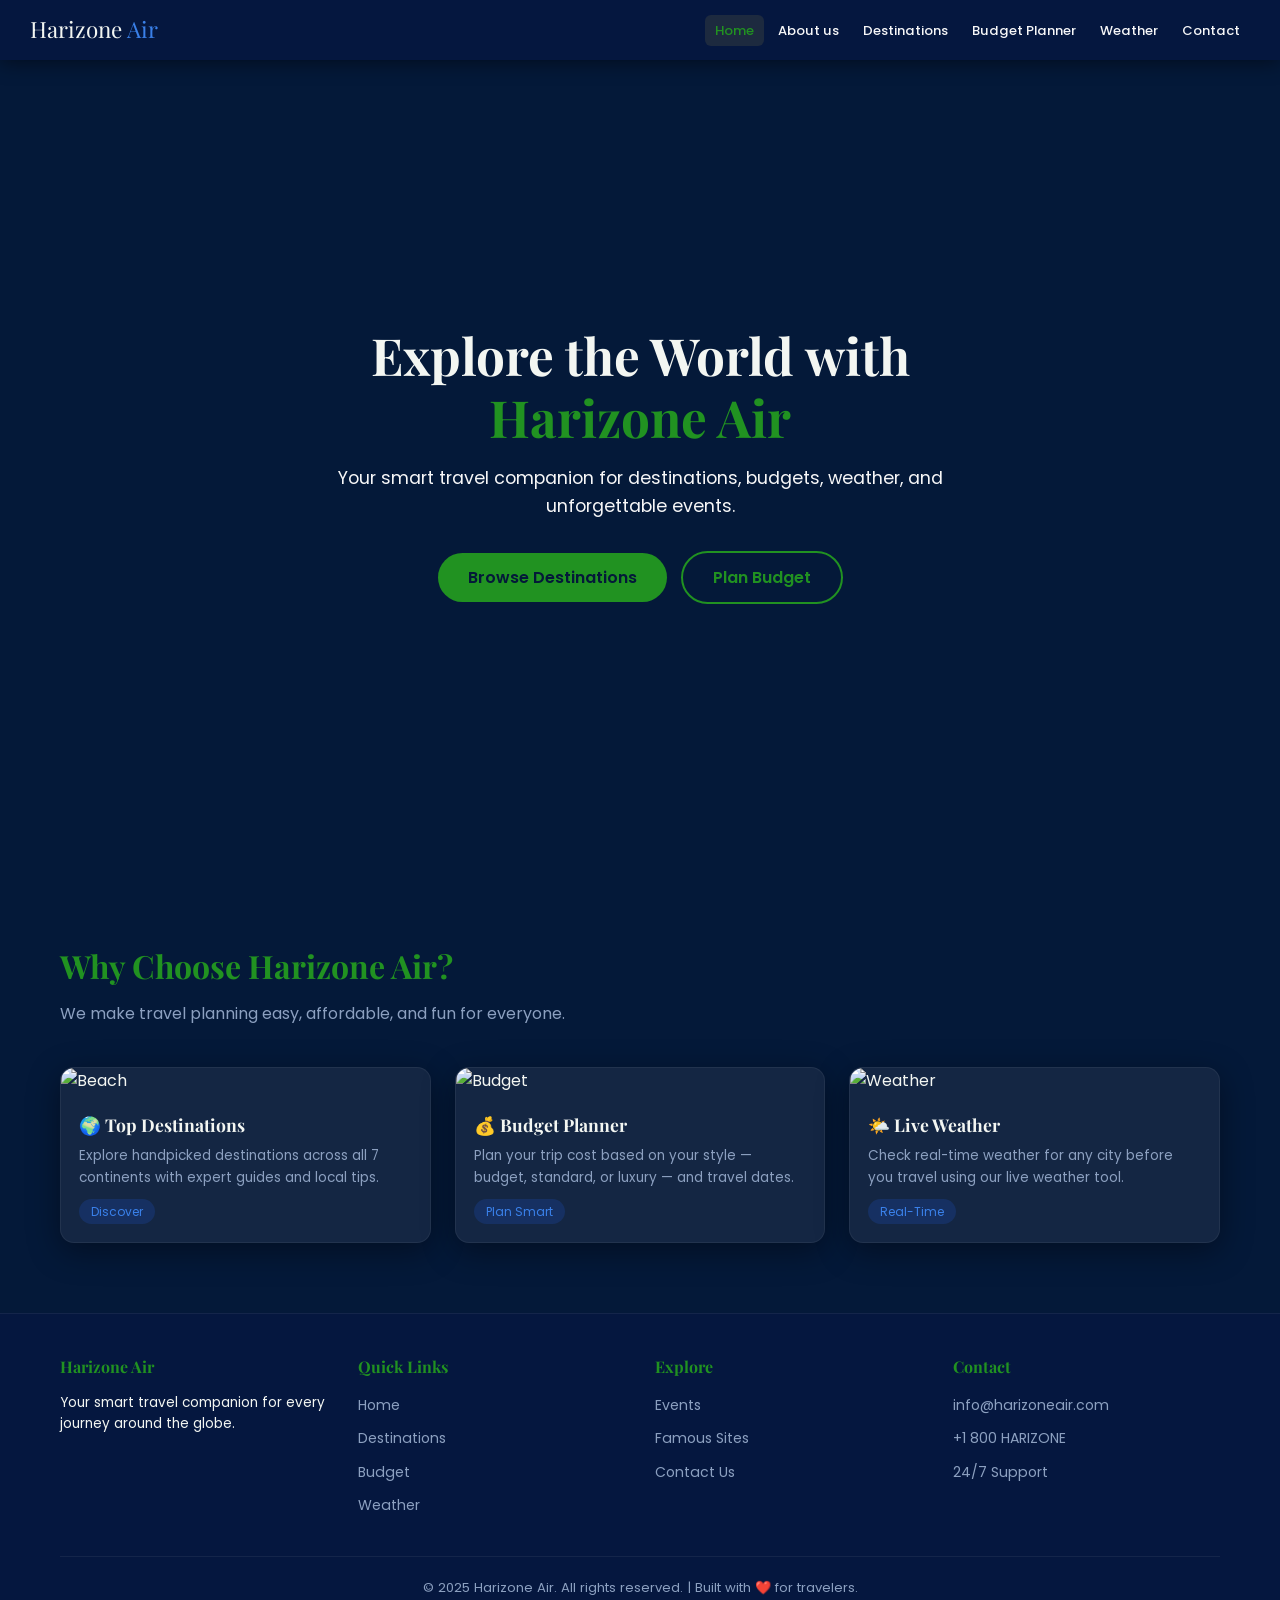
==== index.html @ 2e657956 "initial commit - add Harizone Air" ====
<!DOCTYPE html>
<html lang="en">
<head>
  <meta charset="UTF-8" />
  <meta name="viewport" content="width=device-width, initial-scale=1.0"/>
  <title>Harizone Air</title>
  <link rel="stylesheet" href="css/style.css" />
</head>
<body>

  <!-- NAVBAR -->
  <nav class="navbar">
    <div class="logo">Harizone <span>Air</span> </div>
    <ul class="nav-links">
      <li><a href="index.html" class="active">Home</a></li>
      <li><a href="about.html">About us</a></li>
      <li><a href="destinations.html">Destinations</a></li>
      <li><a href="budget.html">Budget Planner</a></li>
      <li><a href="weather.html">Weather</a></li>
      <li><a href="contact.html">Contact</a></li>
    </ul>
  </nav>

  <!-- HERO -->
  <section class="hero">
    <div class="hero-bg"></div>
    <div class="hero-content">
      <h1>Explore the World with <span>Harizone Air</span></h1>
      <p>Your smart travel companion for destinations, budgets, weather, and unforgettable events.</p>
      <a href="destinations.html" class="btn">Browse Destinations</a>
      <a href="budget.html" class="btn btn-outline">Plan Budget</a>
    </div>
  </section>
  <!-- WHY HARIZONE -->
  <section class="section">
    <h2 class="section-title">Why Choose Harizone Air?</h2>
    <p class="section-subtitle">We make travel planning easy, affordable, and fun for everyone.</p>
    <div class="cards-grid">
      <div class="card">
        <img src="https://images.unsplash.com/photo-1507525428034-b723cf961d3e?w=600" alt="Beach" />
        <div class="card-body">
          <h3>🌍 Top Destinations</h3>
          <p>Explore handpicked destinations across all 7 continents with expert guides and local tips.</p>
          <span class="tag">Discover</span>
        </div>
      </div>
      <div class="card">
        <img src="https://images.unsplash.com/photo-1554224155-6726b3ff858f?w=600" alt="Budget" />
        <div class="card-body">
          <h3>💰 Budget Planner</h3>
          <p>Plan your trip cost based on your style — budget, standard, or luxury — and travel dates.</p>
          <span class="tag">Plan Smart</span>
        </div>
      </div>
      <div class="card">
        <img src="https://images.unsplash.com/photo-1530521954074-e64f6810b32d?w=600" alt="Weather" />
        <div class="card-body">
          <h3>🌤️ Live Weather</h3>
          <p>Check real-time weather for any city before you travel using our live weather tool.</p>
          <span class="tag">Real-Time</span>
        </div>
      </div>
    </div>
  </section>

 <!-- FOOTER -->
  <footer class="footer">
    <div class="footer-grid">
      <div>
        <h3>Harizone Air </h3>
        <p style="color: var(--text-muted); font-size:0.85rem;">Your smart travel companion for every journey around the globe.</p>
      </div>
      <div>
        <h3>Quick Links</h3>
        <ul>
          <li><a href="index.html">Home</a></li>
          <li><a href="destinations.html">Destinations</a></li>
          <li><a href="budget.html">Budget</a></li>
          <li><a href="weather.html">Weather</a></li>
        </ul>
      </div>
      <div>
        <h3>Explore</h3>
        <ul>
          <li><a href="events.html">Events</a></li>
          <li><a href="sites.html">Famous Sites</a></li>
          <li><a href="contact.html">Contact Us</a></li>
        </ul>
      </div>
      <div>
        <h3>Contact</h3> 
        <ul>
          <li><a href="#">info@harizoneair.com</a></li>
          <li><a href="#">+1 800 HARIZONE</a></li>
          <li><a href="#">24/7 Support</a></li>
        </ul>
      </div>
    </div>
    <div class="footer-bottom">
      &copy; 2025 Harizone Air. All rights reserved. | Built with ❤️ for travelers.
    </div>
  </footer>

  <script src="js/main.js"></script>
</body>
</html>
---- css/style.css ----
/* ===== HARIZONE AIR - STYLESHEET ===== */
@import url('https://fonts.googleapis.com/css2?family=Playfair+Display:wght@400;700&family=Poppins:wght@300;400;500;600&display=swap');

/* ===== VARIABLES ===== */
:root {
  --navy: #041939;
  --navy-mid: #05173f;
  --navy-light: #1a3160;
  --blue-bright: #1e5adc;
  --blue-sky: #3a80e9;
  --gold: #219221;
  --white: #f3f6f2;
  --light-gray: #f7f7f8;
  --muted: #8ca0c0;
  --card-bg: #142643;
  --shadow: 0 8px 32px rgba(0,0,0,0.4);
}

/* ===== BASE ===== */
* {
  margin: 0;
  padding: 0;
  box-sizing: border-box;
}

body {
  font-family: 'Poppins', sans-serif;
  background: var(--navy);
  color: var(--white);
  line-height: 1.6;
}

h1,
h2,
h3 {
  font-family: 'Playfair Display', serif;
}

a {
  text-decoration: none;
  color: inherit;
}

img {
  width: 100%;
  border-radius: 10px;
}

/* ===== NAVBAR ===== */
.navbar {
  background: var(--navy-mid);
  padding: 12px 30px;
  display: flex;
  align-items: center;
  justify-content: space-between;
  flex-wrap: wrap;
  gap: 10px;
  position: sticky;
  top: 0;
  z-index: 999;
  box-shadow: 0 2px 20px rgba(0,0,0,0.5);
}

.logo {
  font-family: 'Playfair Display', serif;
  font-size: 1.4rem;
  color: var(--green);
  white-space: nowrap;
}

.logo span {
  color: var(--blue-sky);
}

.nav-links {
  list-style: none;
  display: flex;
  flex-wrap: wrap;
  gap: 4px;
}

.nav-links a {
  font-size: 0.82rem;
  font-weight: 500;
  color: var(--light-gray);
  padding: 6px 10px;
  border-radius: 6px;
  transition: color 0.3s, background 0.3s;
  white-space: nowrap;
}

.nav-links a:hover,
.nav-links a.active {
  color: var(--gold);
  background: rgba(245,200,66,0.1);
}

/* ===== HERO ===== */
.hero {
  position: relative;
  height: 90vh;
  display: flex;
  align-items: center;
  justify-content: center;
  text-align: center;
  overflow: hidden;
}

.hero-bg {
  position: absolute;
  inset: 0;
  background: url('https://images.unsplash.com/photo-1436491865332-7a61a109cc05?w=1600') center/cover;
  filter: brightness(0.35);
}

.hero-content {
  position: relative;
  z-index: 1;
  max-width: 750px;
  padding: 20px;
}

.hero-content h1 {
  font-size: 3.2rem;
  margin-bottom: 16px;
  line-height: 1.2;
}

.hero-content h1 span {
  color: var(--gold);
}

.hero-content p {
  font-size: 1.1rem;
  color: var(--light-gray);
  margin-bottom: 30px;
}

/* ===== BUTTONS ===== */
.btn {
  background: var(--gold);
  color: var(--navy);
  padding: 12px 30px;
  border: none;
  border-radius: 30px;
  font-size: 1rem;
  font-weight: 600;
  cursor: pointer;
  display: inline-block;
  transition: background 0.3s, transform 0.2s;
}

.btn:hover {
  background: #e6b800;
  transform: translateY(-2px);
}

.btn-outline {
  background: transparent;
  border: 2px solid var(--gold);
  color: var(--gold);
  margin-left: 10px;
}

.btn-outline:hover {
  background: var(--gold);
  color: var(--navy);
}

/* ===== SECTIONS ===== */
.section {
  padding: 70px 60px;
}

.section-title {
  font-size: 2rem;
  color: var(--gold);
  margin-bottom: 10px;
}

.section-subtitle {
  color: var(--muted);
  font-size: 1rem;
  margin-bottom: 40px;
}

/* ===== CARDS ===== */
.cards-grid {
  display: grid;
  grid-template-columns: repeat(auto-fit, minmax(260px, 1fr));
  gap: 24px;
}

.card {
  background: var(--card-bg);
  border-radius: 14px;
  overflow: hidden;
  box-shadow: var(--shadow);
  border: 1px solid rgba(255,255,255,0.06);
  transition: transform 0.3s;
}

.card:hover {
  transform: translateY(-6px);
}

.card img {
  height: 180px;
  object-fit: cover;
  border-radius: 0;
}

.card-body {
  padding: 18px;
}

.card-body h3 {
  font-size: 1.1rem;
  margin-bottom: 6px;
}

.card-body p {
  font-size: 0.85rem;
  color: var(--muted);
}

.tag {
  display: inline-block;
  background: rgba(30,90,220,0.2);
  color: var(--blue-sky);
  border-radius: 20px;
  padding: 3px 12px;
  font-size: 0.75rem;
  margin-top: 10px;
}

/* ===== WEATHER WIDGET ===== */
.weather-widget {
  background: linear-gradient(135deg, var(--navy-light), var(--navy-mid));
  border-radius: 16px;
  padding: 30px;
  text-align: center;
  border: 1px solid rgba(255,255,255,0.1);
  max-width: 400px;
}

.weather-widget h2 {
  font-size: 1.3rem;
  margin-bottom: 10px;
  color: var(--gold);
}

.weather-temp {
  font-size: 3.5rem;
  font-weight: 700;
}

.weather-desc {
  color: var(--muted);
  font-size: 1rem;
  text-transform: capitalize;
  margin-top: 5px;
}

.weather-details {
  display: flex;
  justify-content: space-around;
  margin-top: 16px;
  font-size: 0.85rem;
  color: var(--muted);
}

/* ===== SHARED INPUTS ===== */
.budget-form input,
.budget-form select,
.contact-form input,
.contact-form textarea,
.search-bar input {
  width: 100%;
  padding: 10px 14px;
  margin-bottom: 16px;
  background: var(--navy-light);
  border: 1px solid rgba(255,255,255,0.1);
  border-radius: 8px;
  color: var(--white);
  font-size: 0.95rem;
  font-family: 'Poppins', sans-serif;
}

.search-bar input {
  border-radius: 30px;
  padding: 12px 18px;
  margin-bottom: 0;
}

.contact-form textarea {
  height: 120px;
  resize: none;
}

/* ===== FORM WRAPPERS ===== */
.budget-form,
.contact-form {
  background: var(--card-bg);
  border-radius: 16px;
  padding: 30px;
  max-width: 600px;
  border: 1px solid rgba(255,255,255,0.07);
}

.budget-form label {
  display: block;
  margin-bottom: 6px;
  color: var(--light-gray);
  font-size: 0.9rem;
}

.budget-result {
  background: rgba(245,200,66,0.12);
  border-left: 4px solid var(--gold);
  border-radius: 8px;
  padding: 16px;
  margin-top: 16px;
  font-size: 0.95rem;
  display: none;
}

/* ===== SEARCH BAR ===== */
.search-bar {
  display: flex;
  gap: 10px;
  margin-bottom: 30px;
  flex-wrap: wrap;
}

.search-bar button {
  padding: 12px 28px;
  background: var(--blue-bright);
  color: var(--white);
  border: none;
  border-radius: 30px;
  font-size: 0.95rem;
  cursor: pointer;
  transition: background 0.3s;
}

.search-bar button:hover {
  background: var(--blue-sky);
}

/* ===== PAGE BANNER ===== */
.page-banner {
  background: linear-gradient(rgba(10,22,40,0.7), rgba(10,22,40,0.9)),
              url('https://images.unsplash.com/photo-1530521954074-e64f6810b32d?w=1600') center/cover;
  padding: 80px 60px 50px;
  text-align: center;
}

.page-banner h1 {
  font-size: 2.5rem;
  color: var(--gold);
}

.page-banner p {
  color: var(--muted);
  margin-top: 10px;
}

/* ===== STATS ===== */
.stats-row {
  display: flex;
  gap: 24px;
  flex-wrap: wrap;
  justify-content: center;
  padding: 40px 60px;
  background: var(--navy-mid);
}

.stat-item {
  text-align: center;
  padding: 20px 30px;
}

.stat-item h2 {
  font-size: 2rem;
  color: var(--gold);
}

.stat-item p {
  color: var(--muted);
  font-size: 0.9rem;
}

/* ===== FOOTER ===== */
.footer {
  background: var(--navy-mid);
  padding: 40px 60px;
  border-top: 1px solid rgba(255,255,255,0.06);
}

.footer-grid {
  display: grid;
  grid-template-columns: repeat(auto-fit, minmax(180px, 1fr));
  gap: 30px;
  margin-bottom: 30px;
}

.footer h3 {
  color: var(--gold);
  font-size: 1rem;
  margin-bottom: 12px;
}

.footer ul {
  list-style: none;
}

.footer ul li {
  margin-bottom: 8px;
}

.footer ul li a {
  color: var(--muted);
  font-size: 0.88rem;
  transition: color 0.3s;
}

.footer ul li a:hover {
  color: var(--white);
}

.footer-bottom {
  text-align: center;
  color: var(--muted);
  font-size: 0.82rem;
  border-top: 1px solid rgba(255,255,255,0.06);
  padding-top: 20px;
}

/* ===== RESPONSIVE ===== */
@media (max-width: 768px) {
  .navbar {
    flex-direction: column;
    padding: 12px 20px;
  }

  .nav-links {
    justify-content: center;
  }

  .hero-content h1 {
    font-size: 2rem;
  }

  .section {
    padding: 50px 20px;
  }

  .page-banner {
    padding: 60px 20px 40px;
  }

  .footer,
  .stats-row {
    padding: 30px 20px;
  }
}
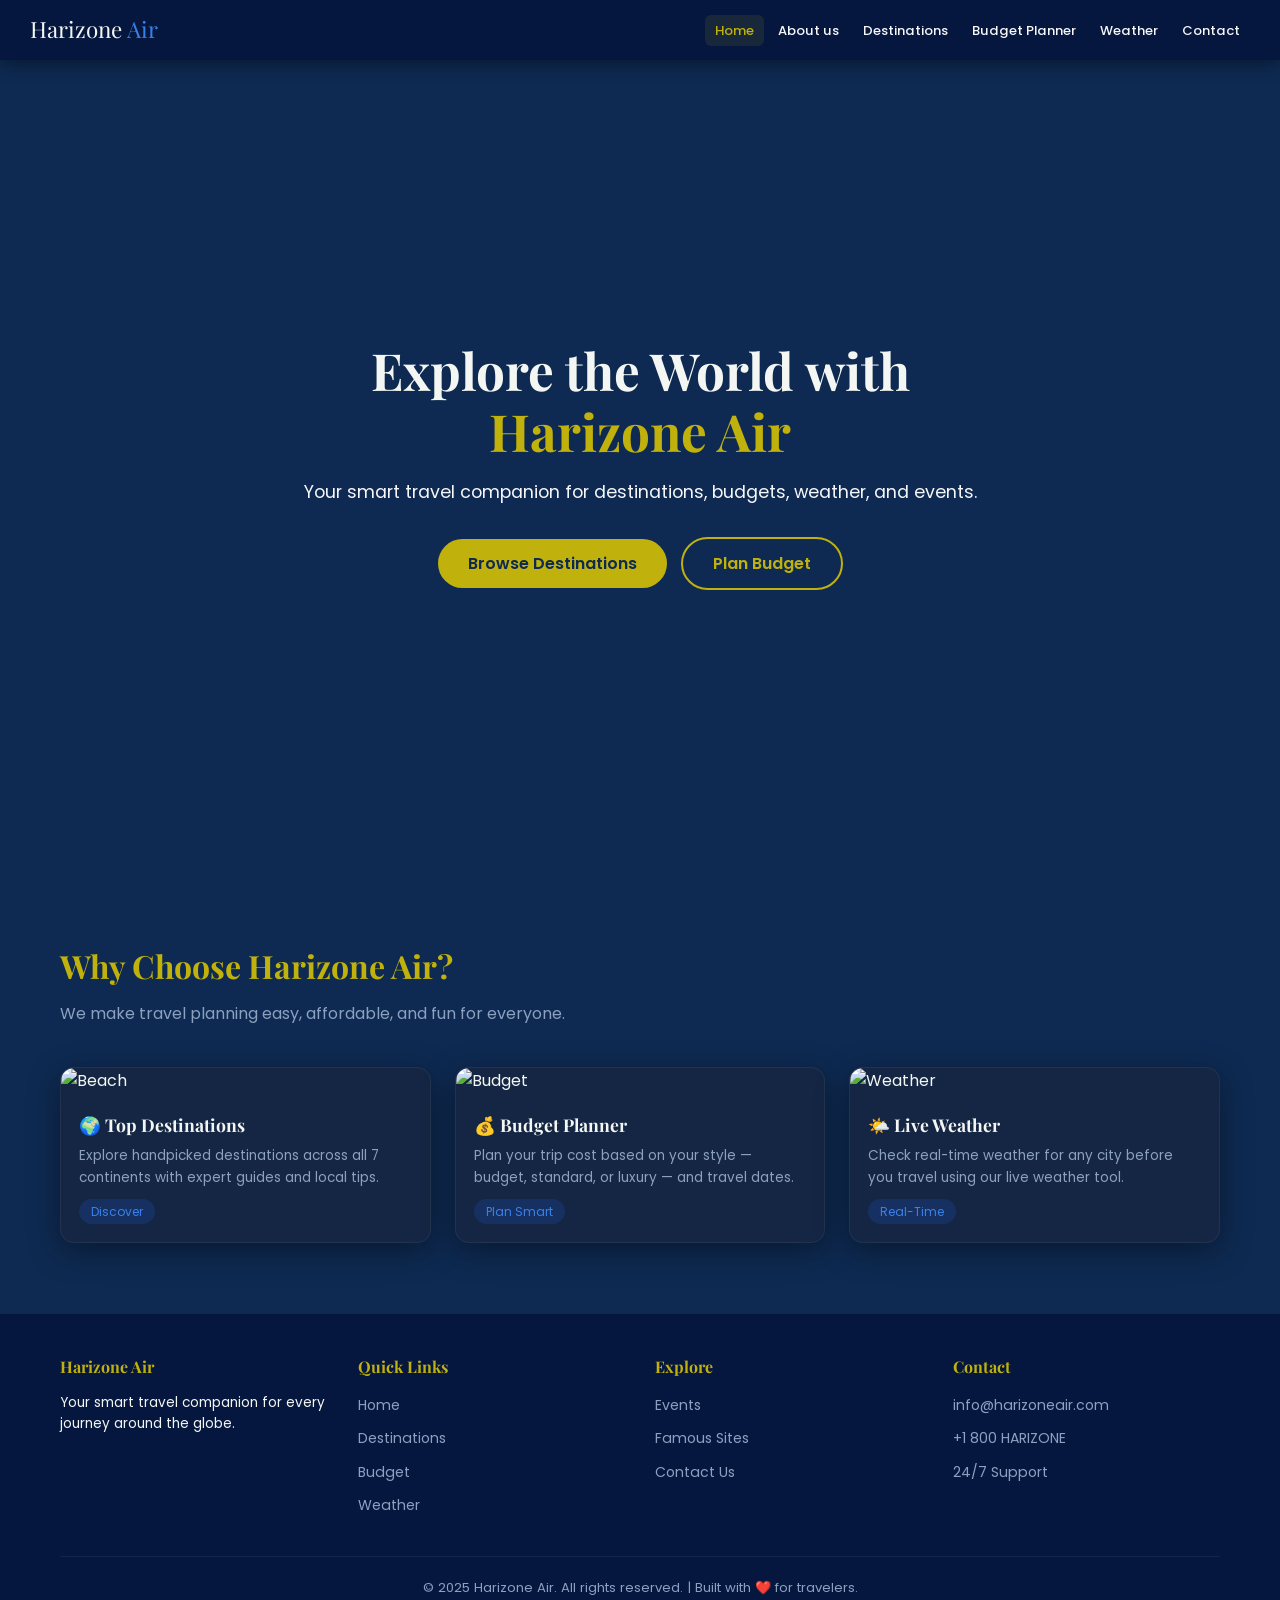
==== commit e6abe493: "updated info in the hero section" ====
--- a/index.html
+++ b/index.html
@@ -26,7 +26,7 @@
     <div class="hero-bg"></div>
     <div class="hero-content">
       <h1>Explore the World with <span>Harizone Air</span></h1>
-      <p>Your smart travel companion for destinations, budgets, weather, and unforgettable events.</p>
+      <p>Your smart travel companion for destinations, budgets, weather, and  events.</p>
       <a href="destinations.html" class="btn">Browse Destinations</a>
       <a href="budget.html" class="btn btn-outline">Plan Budget</a>
     </div>
--- a/css/style.css
+++ b/css/style.css
@@ -1,23 +1,27 @@
-/* ===== HARIZONE AIR - STYLESHEET ===== */
+/* ── 1. FONTS ── */
 @import url('https://fonts.googleapis.com/css2?family=Playfair+Display:wght@400;700&family=Poppins:wght@300;400;500;600&display=swap');
 
-/* ===== VARIABLES ===== */
+
+/* ── 2. VARIABLES ── */
 :root {
-  --navy: #041939;
-  --navy-mid: #05173f;
-  --navy-light: #1a3160;
+  --navy:        #0e2a52;
+  --navy-mid:    #05173f;
+  --navy-light:  #1a3160;
   --blue-bright: #1e5adc;
-  --blue-sky: #3a80e9;
-  --gold: #219221;
-  --white: #f3f6f2;
-  --light-gray: #f7f7f8;
-  --muted: #8ca0c0;
-  --card-bg: #142643;
-  --shadow: 0 8px 32px rgba(0,0,0,0.4);
-}
-
-/* ===== BASE ===== */
-* {
+  --blue-sky:    #3a80e9;
+  --gold:        #c0b10c;
+  --white:       #f3f6f2;
+  --light-gray:  #f7f7f8;
+  --muted:       #8ca0c0;
+  --card-bg:     #142643;
+  --shadow:      0 8px 32px rgba(0,0,0,0.4);
+  --green-ok:    #34c759;
+  --amber-warn:  #ff9500;
+}
+
+
+/* ── 3. RESET & BASE ── */
+*, *::before, *::after {
   margin: 0;
   padding: 0;
   box-sizing: border-box;
@@ -28,25 +32,17 @@
   background: var(--navy);
   color: var(--white);
   line-height: 1.6;
-}
-
-h1,
-h2,
-h3 {
-  font-family: 'Playfair Display', serif;
-}
-
-a {
-  text-decoration: none;
-  color: inherit;
-}
-
-img {
-  width: 100%;
-  border-radius: 10px;
-}
-
-/* ===== NAVBAR ===== */
+  -webkit-font-smoothing: antialiased;
+}
+
+h1, h2, h3 { font-family: 'Playfair Display', serif; }
+
+a { text-decoration: none; color: inherit; }
+
+img { width: 100%; border-radius: 10px; }
+
+
+/* ── 4. NAVBAR ── */
 .navbar {
   background: var(--navy-mid);
   padding: 12px 30px;
@@ -64,13 +60,10 @@
 .logo {
   font-family: 'Playfair Display', serif;
   font-size: 1.4rem;
-  color: var(--green);
   white-space: nowrap;
 }
 
-.logo span {
-  color: var(--blue-sky);
-}
+.logo span { color: var(--blue-sky); }
 
 .nav-links {
   list-style: none;
@@ -92,10 +85,11 @@
 .nav-links a:hover,
 .nav-links a.active {
   color: var(--gold);
-  background: rgba(245,200,66,0.1);
-}
-
-/* ===== HERO ===== */
+  background: rgba(192,177,12,0.1);
+}
+
+
+/* ── 5. HERO ── */
 .hero {
   position: relative;
   height: 90vh;
@@ -126,9 +120,7 @@
   line-height: 1.2;
 }
 
-.hero-content h1 span {
-  color: var(--gold);
-}
+.hero-content h1 span { color: var(--gold); }
 
 .hero-content p {
   font-size: 1.1rem;
@@ -136,7 +128,83 @@
   margin-bottom: 30px;
 }
 
-/* ===== BUTTONS ===== */
+
+/* ── 6. PAGE BANNER ── */
+.page-banner {
+  background:
+    linear-gradient(rgba(10,22,40,0.7), rgba(10,22,40,0.9)),
+    url('https://images.unsplash.com/photo-1530521954074-e64f6810b32d?w=1600') center/cover;
+  padding: 80px 60px 50px;
+  text-align: center;
+}
+
+.page-banner h1 {
+  font-size: 2.5rem;
+  color: var(--gold);
+}
+
+.page-banner p {
+  color: var(--muted);
+  margin-top: 10px;
+}
+
+
+/* ── 7. SECTIONS & TITLES ── */
+.section {
+  padding: 70px 60px;
+}
+
+.section-title {
+  font-size: 2rem;
+  color: var(--gold);
+  margin-bottom: 10px;
+}
+
+.section-subtitle {
+  color: var(--muted);
+  font-size: 1rem;
+  margin-bottom: 40px;
+}
+
+
+/* ── 8. CARDS & GRID ── */
+.cards-grid {
+  display: grid;
+  grid-template-columns: repeat(auto-fit, minmax(260px, 1fr));
+  gap: 24px;
+}
+
+.card {
+  background: var(--card-bg);
+  border-radius: 14px;
+  overflow: hidden;
+  box-shadow: var(--shadow);
+  border: 1px solid rgba(255,255,255,0.06);
+  transition: transform 0.3s;
+}
+
+.card:hover { transform: translateY(-6px); }
+
+.card img {
+  height: 180px;
+  object-fit: cover;
+  border-radius: 0;
+}
+
+.card-body { padding: 18px; }
+
+.card-body h3 {
+  font-size: 1.1rem;
+  margin-bottom: 6px;
+}
+
+.card-body p {
+  font-size: 0.85rem;
+  color: var(--muted);
+}
+
+
+/* ── 9. BUTTONS ── */
 .btn {
   background: var(--gold);
   color: var(--navy);
@@ -167,63 +235,8 @@
   color: var(--navy);
 }
 
-/* ===== SECTIONS ===== */
-.section {
-  padding: 70px 60px;
-}
-
-.section-title {
-  font-size: 2rem;
-  color: var(--gold);
-  margin-bottom: 10px;
-}
-
-.section-subtitle {
-  color: var(--muted);
-  font-size: 1rem;
-  margin-bottom: 40px;
-}
-
-/* ===== CARDS ===== */
-.cards-grid {
-  display: grid;
-  grid-template-columns: repeat(auto-fit, minmax(260px, 1fr));
-  gap: 24px;
-}
-
-.card {
-  background: var(--card-bg);
-  border-radius: 14px;
-  overflow: hidden;
-  box-shadow: var(--shadow);
-  border: 1px solid rgba(255,255,255,0.06);
-  transition: transform 0.3s;
-}
-
-.card:hover {
-  transform: translateY(-6px);
-}
-
-.card img {
-  height: 180px;
-  object-fit: cover;
-  border-radius: 0;
-}
-
-.card-body {
-  padding: 18px;
-}
-
-.card-body h3 {
-  font-size: 1.1rem;
-  margin-bottom: 6px;
-}
-
-.card-body p {
-  font-size: 0.85rem;
-  color: var(--muted);
-}
-
+
+/* ── 10. TAGS ── */
 .tag {
   display: inline-block;
   background: rgba(30,90,220,0.2);
@@ -234,48 +247,21 @@
   margin-top: 10px;
 }
 
-/* ===== WEATHER WIDGET ===== */
-.weather-widget {
-  background: linear-gradient(135deg, var(--navy-light), var(--navy-mid));
+
+/* ── 11. FORMS & LABELS ── */
+.budget-form,
+.contact-form {
+  background: var(--card-bg);
   border-radius: 16px;
   padding: 30px;
-  text-align: center;
-  border: 1px solid rgba(255,255,255,0.1);
-  max-width: 400px;
-}
-
-.weather-widget h2 {
-  font-size: 1.3rem;
-  margin-bottom: 10px;
-  color: var(--gold);
-}
-
-.weather-temp {
-  font-size: 3.5rem;
-  font-weight: 700;
-}
-
-.weather-desc {
-  color: var(--muted);
-  font-size: 1rem;
-  text-transform: capitalize;
-  margin-top: 5px;
-}
-
-.weather-details {
-  display: flex;
-  justify-content: space-around;
-  margin-top: 16px;
-  font-size: 0.85rem;
-  color: var(--muted);
-}
-
-/* ===== SHARED INPUTS ===== */
+  max-width: 600px;
+  border: 1px solid rgba(255,255,255,0.07);
+}
+
 .budget-form input,
 .budget-form select,
 .contact-form input,
-.contact-form textarea,
-.search-bar input {
+.contact-form textarea {
   width: 100%;
   padding: 10px 14px;
   margin-bottom: 16px;
@@ -287,25 +273,9 @@
   font-family: 'Poppins', sans-serif;
 }
 
-.search-bar input {
-  border-radius: 30px;
-  padding: 12px 18px;
-  margin-bottom: 0;
-}
-
 .contact-form textarea {
   height: 120px;
   resize: none;
-}
-
-/* ===== FORM WRAPPERS ===== */
-.budget-form,
-.contact-form {
-  background: var(--card-bg);
-  border-radius: 16px;
-  padding: 30px;
-  max-width: 600px;
-  border: 1px solid rgba(255,255,255,0.07);
 }
 
 .budget-form label {
@@ -315,8 +285,10 @@
   font-size: 0.9rem;
 }
 
+
+/* ── 12. BUDGET RESULT ── */
 .budget-result {
-  background: rgba(245,200,66,0.12);
+  background: rgba(192,177,12,0.12);
   border-left: 4px solid var(--gold);
   border-radius: 8px;
   padding: 16px;
@@ -325,73 +297,217 @@
   display: none;
 }
 
-/* ===== SEARCH BAR ===== */
-.search-bar {
-  display: flex;
-  gap: 10px;
-  margin-bottom: 30px;
-  flex-wrap: wrap;
-}
-
-.search-bar button {
-  padding: 12px 28px;
-  background: var(--blue-bright);
+
+/* ── 13. TWO-COLUMN LAYOUTS ── */
+.about-layout,
+.budget-layout,
+.contact-layout {
+  display: grid;
+  grid-template-columns: 1fr 1fr;
+  gap: 50px;
+  align-items: start;
+}
+
+
+/* ── 14. SEARCH BAR — pill with inset button ── */
+.weather-search-wrap {
+  position: relative;
+  max-width: 560px;
+  margin: 0 auto 24px;
+}
+
+.weather-search-wrap input {
+  width: 100%;
+  padding: 16px 130px 16px 22px;
+  border-radius: 50px;
+  border: 1.5px solid rgba(255,255,255,0.15);
+  background: rgba(255,255,255,0.07);
   color: var(--white);
+  font-size: 0.95rem;
+  font-family: 'Poppins', sans-serif;
+  outline: none;
+  box-sizing: border-box;
+  transition: border-color 0.2s;
+}
+
+.weather-search-wrap input::placeholder { color: var(--muted); }
+
+.weather-search-wrap input:focus { border-color: var(--gold); }
+
+.weather-search-wrap button {
+  position: absolute;
+  right: 6px;
+  top: 50%;
+  transform: translateY(-50%);
+  padding: 10px 22px;
+  border-radius: 50px;
   border: none;
-  border-radius: 30px;
-  font-size: 0.95rem;
+  background: var(--gold);
+  color: var(--navy);
+  font-weight: 700;
+  font-size: 0.85rem;
   cursor: pointer;
-  transition: background 0.3s;
-}
-
-.search-bar button:hover {
-  background: var(--blue-sky);
-}
-
-/* ===== PAGE BANNER ===== */
-.page-banner {
-  background: linear-gradient(rgba(10,22,40,0.7), rgba(10,22,40,0.9)),
-              url('https://images.unsplash.com/photo-1530521954074-e64f6810b32d?w=1600') center/cover;
-  padding: 80px 60px 50px;
+  white-space: nowrap;
+  transition: opacity 0.2s, transform 0.15s;
+}
+
+.weather-search-wrap button:hover {
+  opacity: 0.88;
+  transform: translateY(-50%) scale(1.03);
+}
+
+
+/* ── 15. WEATHER WIDGET ── */
+.weather-widget {
+  background: linear-gradient(135deg, var(--navy-light), var(--navy-mid));
+  border-radius: 16px;
+  padding: 30px;
   text-align: center;
-}
-
-.page-banner h1 {
-  font-size: 2.5rem;
+  border: 1px solid rgba(255,255,255,0.1);
+  max-width: 400px;
+  margin: 0 auto;
+}
+
+.weather-widget h2 {
+  font-size: 1.3rem;
+  margin-bottom: 10px;
   color: var(--gold);
 }
 
-.page-banner p {
-  color: var(--muted);
-  margin-top: 10px;
-}
-
-/* ===== STATS ===== */
-.stats-row {
-  display: flex;
-  gap: 24px;
+.weather-temp {
+  font-size: 3.5rem;
+  font-weight: 700;
+}
+
+.weather-desc {
+  color: var(--muted);
+  font-size: 1rem;
+  text-transform: capitalize;
+  margin-top: 5px;
+}
+
+.weather-details {
+  display: flex;
+  justify-content: space-around;
+  margin-top: 16px;
+  font-size: 0.85rem;
+  color: var(--muted);
+}
+
+
+/* ── 16. TRAVEL ADVISORY ── */
+.travel-advisory {
+  max-width: 480px;
+  margin: 18px auto 0;
+  background: rgba(255,255,255,0.05);
+  border: 1px solid rgba(255,255,255,0.1);
+  border-radius: 16px;
+  padding: 20px 24px;
+  font-size: 0.9rem;
+}
+
+.advisory-row {
+  display: flex;
+  align-items: flex-start;
+  gap: 14px;
+  padding: 12px 16px;
+  border-radius: 10px;
+  margin-bottom: 10px;
+}
+
+.advisory-best {
+  background: rgba(52,199,89,0.12);
+  border: 1px solid rgba(52,199,89,0.3);
+}
+
+.advisory-worst {
+  background: rgba(255,149,0,0.12);
+  border: 1px solid rgba(255,149,0,0.35);
+}
+
+.advisory-neutral {
+  background: rgba(100,160,220,0.08);
+  border: 1px solid rgba(100,160,220,0.22);
+}
+
+.advisory-best strong    { color: var(--green-ok); }
+.advisory-worst strong   { color: var(--amber-warn); }
+.advisory-neutral strong { color: #7db8e8; }
+
+.advisory-icon {
+  font-size: 1.4rem;
+  line-height: 1;
+  flex-shrink: 0;
+  margin-top: 2px;
+}
+
+.advisory-row div {
+  display: flex;
+  flex-direction: column;
+  gap: 3px;
+}
+
+.advisory-row span {
+  color: var(--light-gray);
+  font-size: 0.88rem;
+  line-height: 1.5;
+}
+
+.advisory-reason {
+  margin: 4px 0 0;
+  color: var(--muted);
+  font-size: 0.82rem;
+  line-height: 1.5;
+  padding: 0 4px;
+}
+
+.advisory-generic {
+  display: flex;
+  align-items: center;
+  gap: 12px;
+  color: var(--muted);
+  font-size: 0.88rem;
+}
+
+.advisory-generic .advisory-icon { font-size: 1.6rem; }
+
+/* Legend pills */
+.advisory-legend {
+  display: flex;
+  gap: 16px;
   flex-wrap: wrap;
   justify-content: center;
-  padding: 40px 60px;
-  background: var(--navy-mid);
-}
-
-.stat-item {
-  text-align: center;
-  padding: 20px 30px;
-}
-
-.stat-item h2 {
-  font-size: 2rem;
-  color: var(--gold);
-}
-
-.stat-item p {
-  color: var(--muted);
-  font-size: 0.9rem;
-}
-
-/* ===== FOOTER ===== */
+  margin: -8px 0 28px;
+}
+
+.legend-pill {
+  display: inline-flex;
+  align-items: center;
+  gap: 7px;
+  padding: 6px 16px;
+  border-radius: 50px;
+  font-size: 0.8rem;
+  font-weight: 600;
+}
+
+.legend-best {
+  background: rgba(52,199,89,0.15);
+  border: 1px solid rgba(52,199,89,0.35);
+  color: var(--green-ok);
+}
+
+.legend-worst {
+  background: rgba(255,149,0,0.15);
+  border: 1px solid rgba(255,149,0,0.4);
+  color: var(--amber-warn);
+}
+
+/* Table helpers */
+.temp-good  { color: var(--green-ok); }
+.temp-avoid { color: var(--amber-warn); }
+
+
+/* ── 17. FOOTER ── */
 .footer {
   background: var(--navy-mid);
   padding: 40px 60px;
@@ -411,13 +527,9 @@
   margin-bottom: 12px;
 }
 
-.footer ul {
-  list-style: none;
-}
-
-.footer ul li {
-  margin-bottom: 8px;
-}
+.footer ul { list-style: none; }
+
+.footer ul li { margin-bottom: 8px; }
 
 .footer ul li a {
   color: var(--muted);
@@ -425,9 +537,7 @@
   transition: color 0.3s;
 }
 
-.footer ul li a:hover {
-  color: var(--white);
-}
+.footer ul li a:hover { color: var(--white); }
 
 .footer-bottom {
   text-align: center;
@@ -437,31 +547,85 @@
   padding-top: 20px;
 }
 
-/* ===== RESPONSIVE ===== */
+
+/* ── 18. RESPONSIVE ── */
 @media (max-width: 768px) {
   .navbar {
     flex-direction: column;
     padding: 12px 20px;
   }
 
-  .nav-links {
-    justify-content: center;
+  .nav-links { justify-content: center; }
+
+  .hero-content h1 { font-size: 2rem; }
+
+  .section { padding: 50px 20px; }
+
+  .page-banner { padding: 60px 20px 40px; }
+
+  .footer { padding: 30px 20px; }
+
+  /* Two-column → single column */
+  .about-layout,
+  .budget-layout,
+  .contact-layout {
+    grid-template-columns: 1fr;
+    gap: 30px;
   }
 
-  .hero-content h1 {
-    font-size: 2rem;
-  }
-
-  .section {
-    padding: 50px 20px;
-  }
-
-  .page-banner {
-    padding: 60px 20px 40px;
-  }
-
-  .footer,
-  .stats-row {
-    padding: 30px 20px;
-  }
+  /* Inset search button — tighten on small screens */
+  .weather-search-wrap input { padding-right: 110px; }
+  .weather-search-wrap button { padding: 9px 16px; }
+}
+
+
+/* ── WEATHER PAGE EXTRAS ── */
+
+/* Rate-limit notice under search bar */
+.weather-api-note {
+  text-align: center;
+  color: var(--muted);
+  font-size: 0.78rem;
+  margin: -10px 0 24px;
+  opacity: 0.8;
+}
+
+/* Quick city button row */
+.quick-city-buttons {
+  display: flex;
+  flex-wrap: wrap;
+  gap: 12px;
+  margin-bottom: 30px;
+  justify-content: center;
+}
+
+/* Seasons reference table */
+.seasons-table {
+  width: 100%;
+  border-collapse: collapse;
+  font-size: 0.9rem;
+}
+
+.seasons-table thead tr {
+  background: var(--navy-light);
+  color: var(--gold);
+}
+
+.seasons-table th,
+.seasons-table td {
+  padding: 13px 14px;
+  text-align: center;
+}
+
+.seasons-table th:first-child,
+.seasons-table td:first-child {
+  text-align: left;
+}
+
+.seasons-table tbody tr {
+  border-bottom: 1px solid rgba(255,255,255,0.06);
+}
+
+.seasons-table tbody tr.alt-row {
+  background: rgba(255,255,255,0.02);
 }
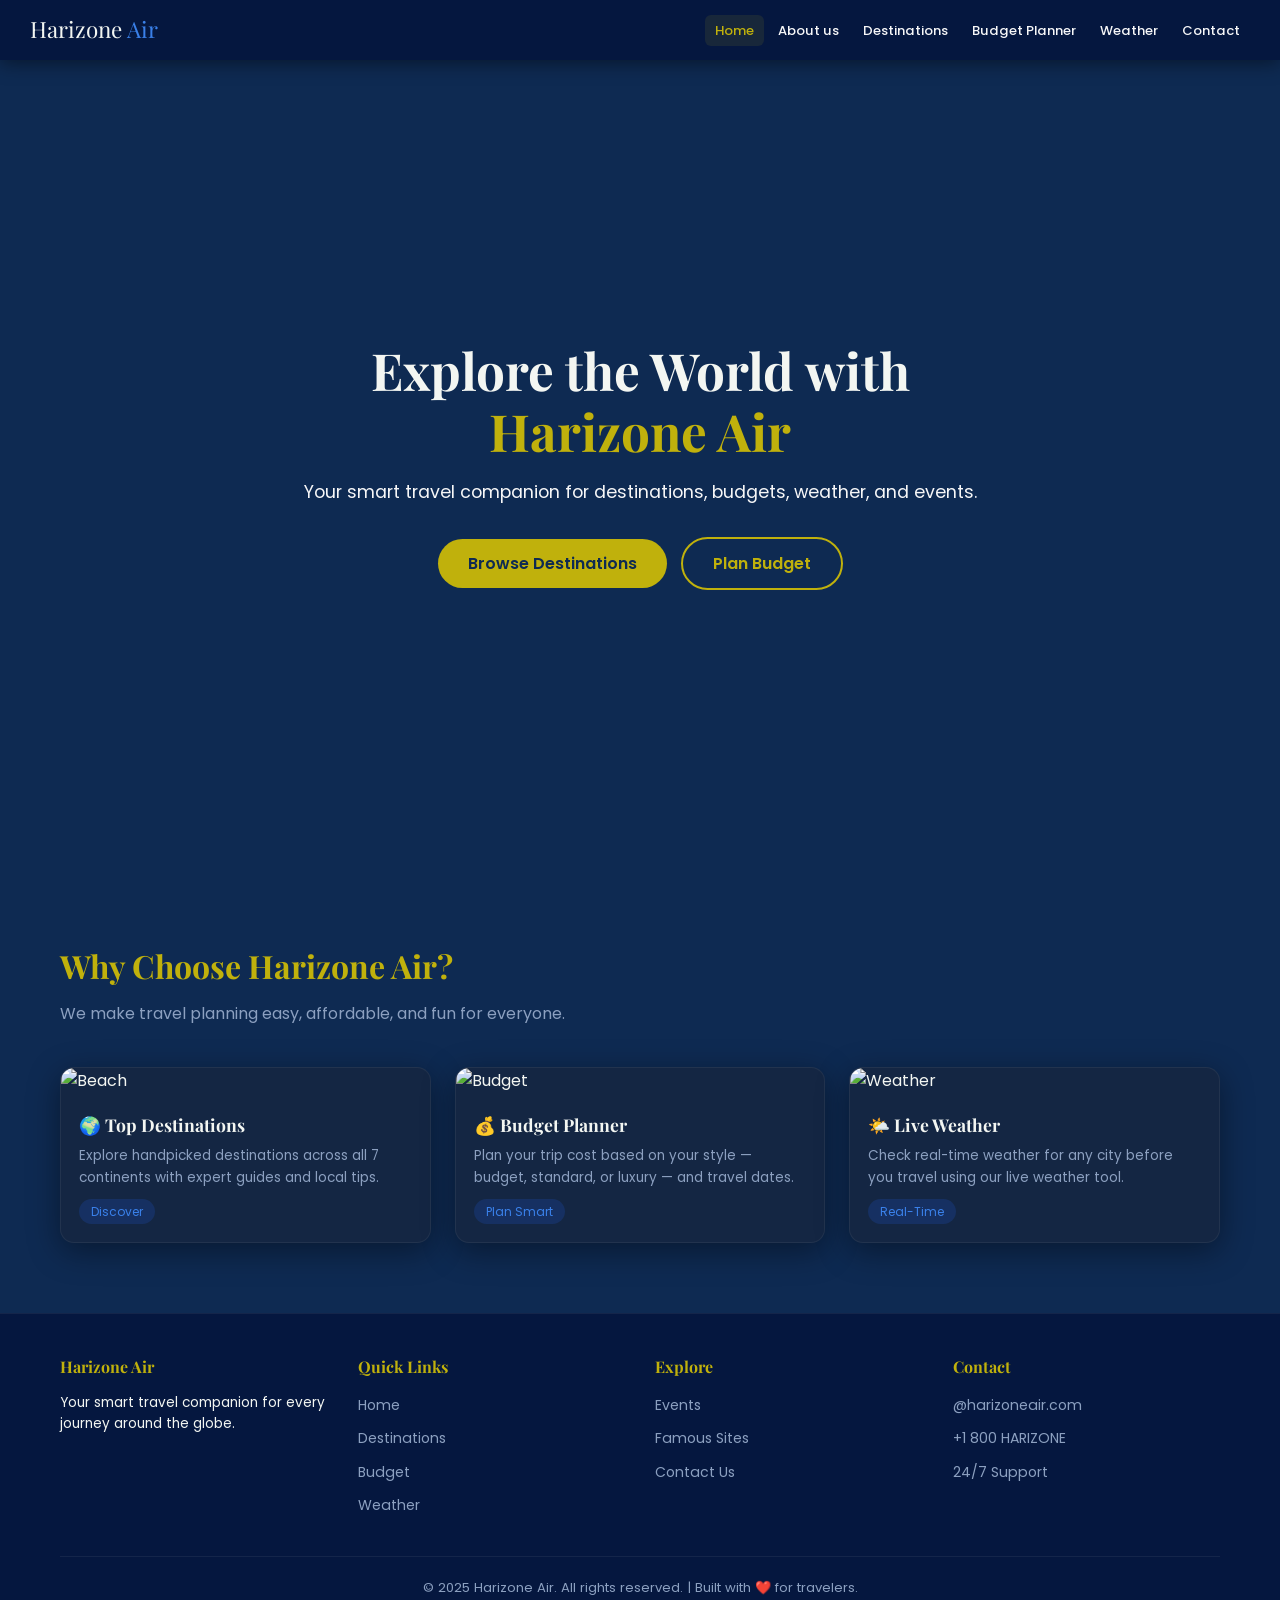
==== commit 424ae39c: "update footer" ====
--- a/index.html
+++ b/index.html
@@ -90,7 +90,7 @@
       <div>
         <h3>Contact</h3> 
         <ul>
-          <li><a href="#">info@harizoneair.com</a></li>
+          <li><a href="#">@harizoneair.com</a></li>
           <li><a href="#">+1 800 HARIZONE</a></li>
           <li><a href="#">24/7 Support</a></li>
         </ul>
--- a/css/style.css
+++ b/css/style.css
@@ -78,7 +78,7 @@
   color: var(--light-gray);
   padding: 6px 10px;
   border-radius: 6px;
-  transition: color 0.3s, background 0.3s;
+  transition: color 0.3s, background 0.2s;
   white-space: nowrap;
 }
 
